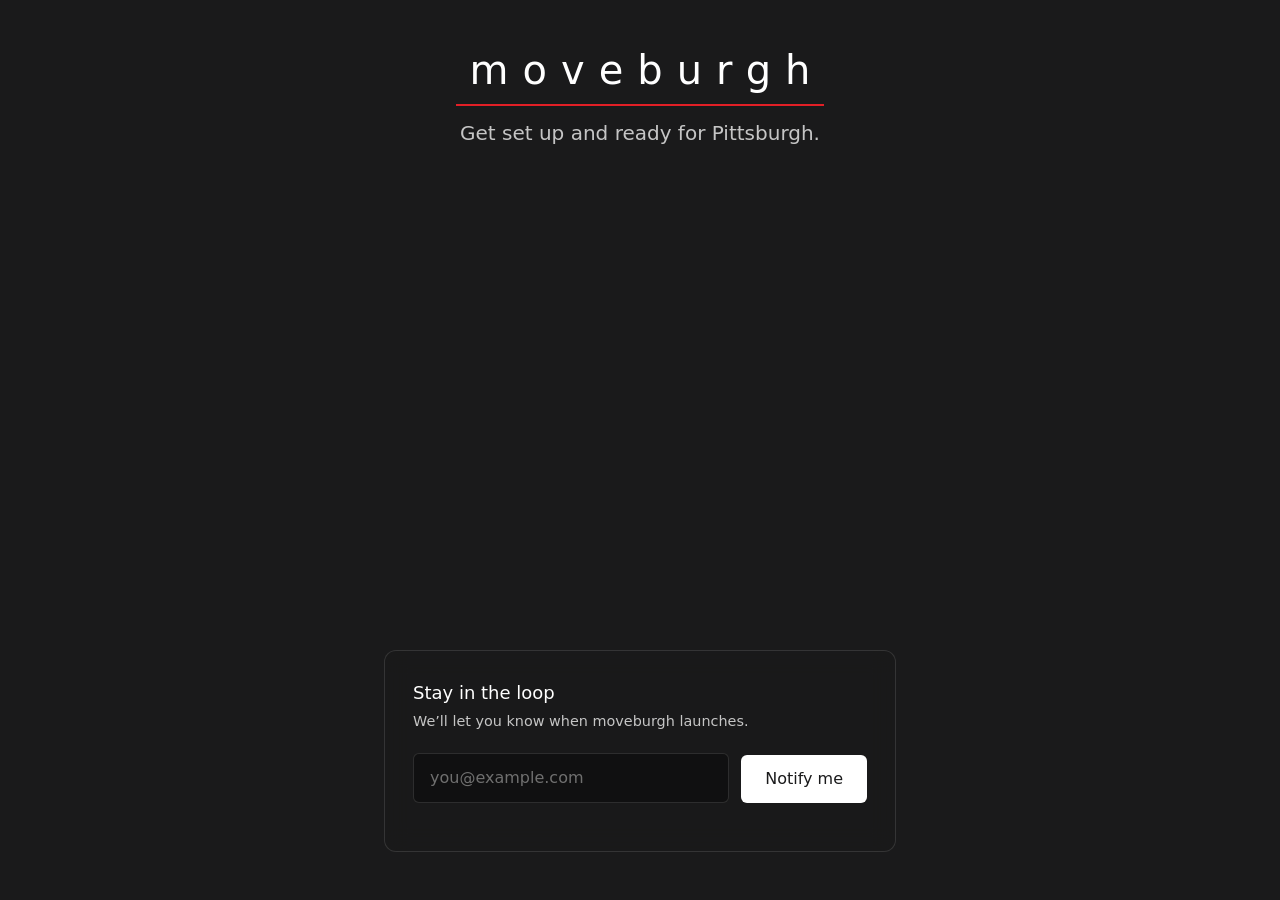
==== index.html @ d7d2cdd4 "Initial commit: moveburgh coming-soon landing page Co-authored-by: Cursor <cursoragent@cursor.com>" ====
<!DOCTYPE html>
<html lang="en">
<head>
  <meta charset="UTF-8">
  <meta name="viewport" content="width=device-width, initial-scale=1.0">
  <meta name="description" content="moveburgh helps you get set up and ready for Pittsburgh. Sign up for updates.">
  <meta name="theme-color" content="#1a1a1b">
  <title>moveburgh — Coming soon</title>
  <link rel="stylesheet" href="styles.css">
</head>
<body>
  <main class="hero" role="main">
    <header class="hero__header">
      <h1 class="wordmark">moveburgh</h1>
      <p class="tagline">Get set up and ready for Pittsburgh.</p>
    </header>

    <section class="signup" aria-labelledby="signup-heading">
      <div class="signup__card">
        <h2 id="signup-heading" class="signup__title">Stay in the loop</h2>
        <p class="signup__hint">We&rsquo;ll let you know when moveburgh launches.</p>

        <form
          id="signup-form"
          class="signup__form"
          action="https://formspree.io/f/xdajllab"
          method="POST"
          novalidate
        >
          <input
            type="text"
            name="_gotcha"
            class="signup__honeypot"
            tabindex="-1"
            autocomplete="off"
            aria-hidden="true"
          >
          <div class="signup__fields">
            <label class="signup__label" for="email">Email address</label>
            <input
              class="signup__input"
              type="email"
              id="email"
              name="email"
              autocomplete="email"
              placeholder="you@example.com"
              required
            >
            <button id="submit-button" class="signup__button" type="submit">Notify me</button>
          </div>
          <p id="form-message" class="signup__message" role="status" aria-live="polite"></p>
        </form>

        <p id="success-message" class="signup__success" hidden role="status" aria-live="polite">
          You&rsquo;re on the list. We&rsquo;ll be in touch when moveburgh launches.
        </p>
      </div>
    </section>
  </main>

  <script src="script.js"></script>
</body>
</html>
---- styles.css ----
:root {
  --bg-dark: #1a1a1b;
  --accent-gold: #ffd700;
  --accent-red: #e21f26;
  --text: #ffffff;
  --text-muted: rgba(255, 255, 255, 0.75);
  --card-bg: rgba(26, 26, 27, 0.55);
  --card-border: rgba(255, 255, 255, 0.12);
  --input-bg: rgba(0, 0, 0, 0.35);
  --error: #ff6b6b;
  --font: system-ui, -apple-system, "Segoe UI", Roboto, sans-serif;
}

*,
*::before,
*::after {
  box-sizing: border-box;
  margin: 0;
  padding: 0;
}

html,
body {
  height: 100%;
}

body {
  font-family: var(--font);
  color: var(--text);
  background-color: var(--bg-dark);
  line-height: 1.5;
  -webkit-font-smoothing: antialiased;
}

.hero {
  position: relative;
  display: flex;
  flex-direction: column;
  align-items: center;
  justify-content: space-between;
  min-height: 100vh;
  min-height: 100dvh;
  padding: 2.5rem 1.5rem 3rem;
  background-image:
    linear-gradient(
      to bottom,
      rgba(26, 26, 27, 0.72) 0%,
      rgba(26, 26, 27, 0.15) 40%,
      rgba(26, 26, 27, 0.35) 70%,
      rgba(26, 26, 27, 0.82) 100%
    ),
    url("images/hero-pittsburgh.png");
  background-size: cover;
  background-position: center;
  background-repeat: no-repeat;
}

.hero__header {
  width: 100%;
  text-align: center;
}

.tagline {
  margin-top: 0.75rem;
  font-size: clamp(1rem, 2.5vw, 1.25rem);
  font-weight: 300;
  color: var(--text-muted);
  max-width: 28rem;
  margin-left: auto;
  margin-right: auto;
}

.wordmark {
  font-size: clamp(1.75rem, 5vw, 2.5rem);
  font-weight: 300;
  letter-spacing: 0.35em;
  text-indent: 0.35em;
  text-transform: lowercase;
  border-bottom: 2px solid var(--accent-red);
  display: inline-block;
  padding-bottom: 0.25rem;
}

.signup {
  width: 100%;
  max-width: 32rem;
  margin-top: auto;
}

.signup__card {
  padding: 1.75rem;
  background: var(--card-bg);
  border: 1px solid var(--card-border);
  border-radius: 12px;
  backdrop-filter: blur(12px);
  -webkit-backdrop-filter: blur(12px);
}

.signup__title {
  font-size: 1.125rem;
  font-weight: 500;
  margin-bottom: 0.35rem;
}

.signup__hint {
  font-size: 0.9rem;
  color: var(--text-muted);
  margin-bottom: 1.25rem;
}

.signup__card.is-success .signup__fields,
.signup__card.is-success .signup__hint,
.signup__card.is-success .signup__title {
  display: none;
}

.signup__fields {
  display: flex;
  flex-wrap: wrap;
  gap: 0.75rem;
  align-items: flex-end;
}

.signup__honeypot {
  position: absolute;
  left: -9999px;
  width: 1px;
  height: 1px;
  overflow: hidden;
}

.signup__button:disabled {
  opacity: 0.7;
  cursor: not-allowed;
}

.signup__label {
  position: absolute;
  width: 1px;
  height: 1px;
  padding: 0;
  margin: -1px;
  overflow: hidden;
  clip: rect(0, 0, 0, 0);
  white-space: nowrap;
  border: 0;
}

.signup__input {
  flex: 1 1 12rem;
  min-width: 0;
  padding: 0.75rem 1rem;
  font: inherit;
  font-size: 1rem;
  color: var(--text);
  background: var(--input-bg);
  border: 1px solid var(--card-border);
  border-radius: 6px;
}

.signup__input::placeholder {
  color: rgba(255, 255, 255, 0.4);
}

.signup__input:focus {
  outline: 2px solid var(--accent-gold);
  outline-offset: 2px;
  border-color: transparent;
}

.signup__button {
  flex: 0 0 auto;
  padding: 0.75rem 1.5rem;
  font: inherit;
  font-size: 1rem;
  font-weight: 500;
  color: var(--bg-dark);
  background: var(--text);
  border: none;
  border-radius: 6px;
  cursor: pointer;
}

.signup__button:hover {
  background: var(--accent-gold);
}

.signup__button:focus {
  outline: 2px solid var(--accent-gold);
  outline-offset: 2px;
}

.signup__message {
  min-height: 1.25rem;
  margin-top: 0.75rem;
  font-size: 0.875rem;
  color: var(--error);
}

.signup__message:empty {
  margin-top: 0;
}

.signup__success {
  font-size: 1rem;
  color: var(--text);
  text-align: center;
}

.signup__success[hidden] {
  display: none;
}

@media (max-width: 480px) {
  .hero {
    background-position: 60% center;
    padding: 2rem 1.25rem 2.5rem;
  }

  .signup__card {
    width: 90%;
    margin: 0 auto;
  }

  .signup__fields {
    flex-direction: column;
    align-items: stretch;
  }

  .signup__button {
    width: 100%;
  }
}

@media (prefers-reduced-motion: reduce) {
  *,
  *::before,
  *::after {
    transition: none !important;
    animation: none !important;
  }
}
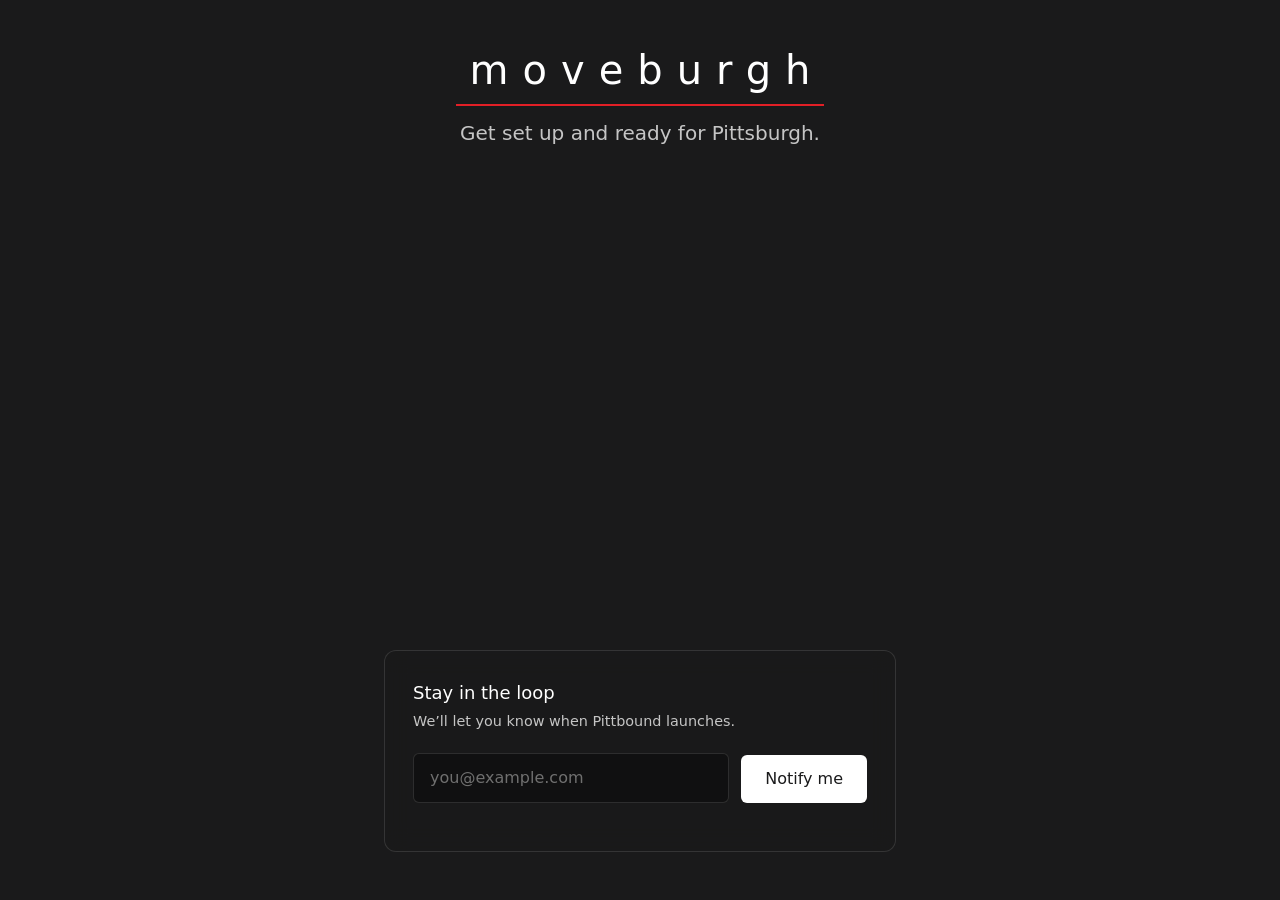
==== commit 7f2b7ba9: "Update index.html Changed name to match current domain" ====
--- a/index.html
+++ b/index.html
@@ -5,7 +5,7 @@
   <meta name="viewport" content="width=device-width, initial-scale=1.0">
   <meta name="description" content="moveburgh helps you get set up and ready for Pittsburgh. Sign up for updates.">
   <meta name="theme-color" content="#1a1a1b">
-  <title>moveburgh — Coming soon</title>
+  <title>Pittbound — Coming soon</title>
   <link rel="stylesheet" href="styles.css">
 </head>
 <body>
@@ -18,7 +18,7 @@
     <section class="signup" aria-labelledby="signup-heading">
       <div class="signup__card">
         <h2 id="signup-heading" class="signup__title">Stay in the loop</h2>
-        <p class="signup__hint">We&rsquo;ll let you know when moveburgh launches.</p>
+        <p class="signup__hint">We&rsquo;ll let you know when Pittbound launches.</p>
 
         <form
           id="signup-form"
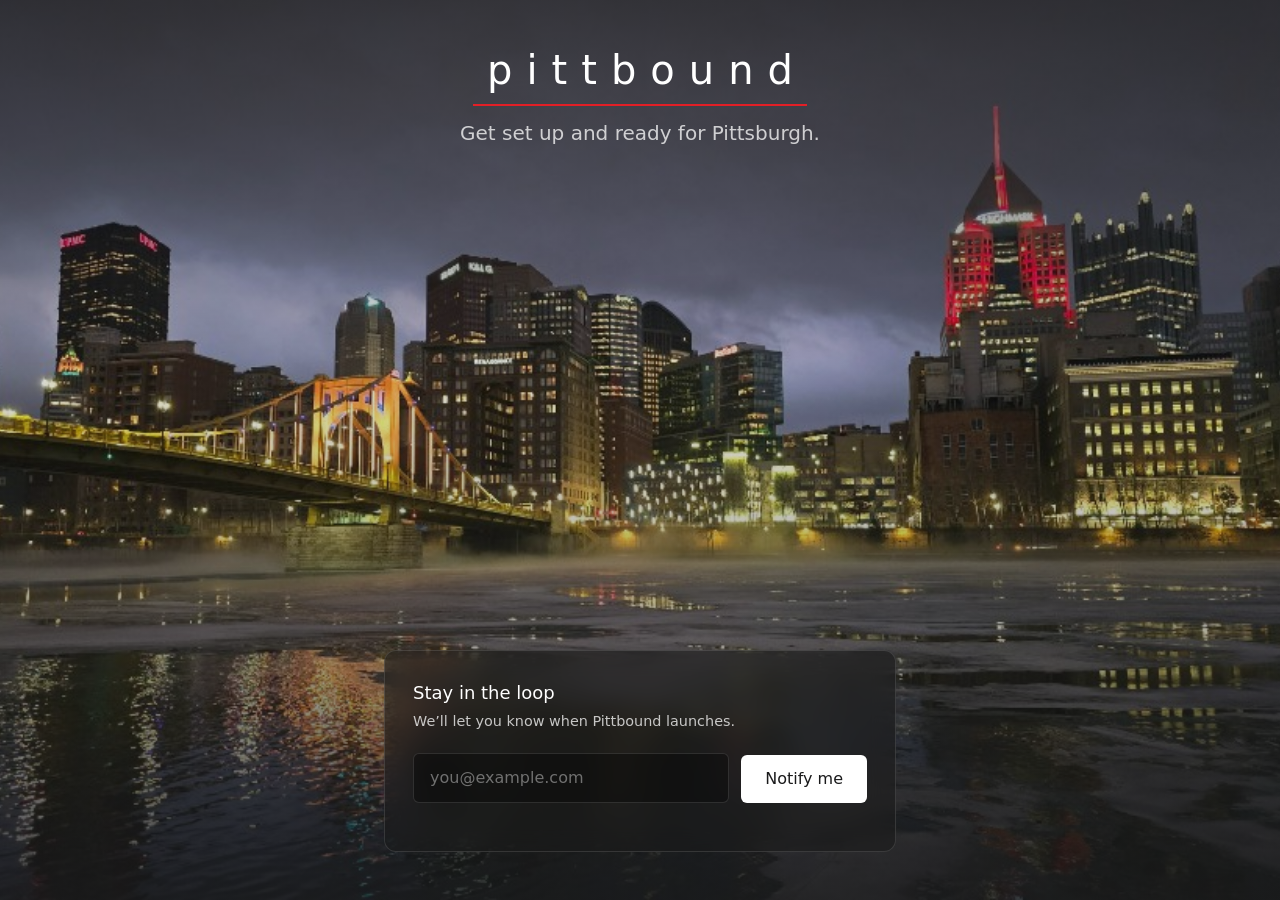
==== commit 75395aa4: "Update index.html Updating names in landing page." ====
--- a/index.html
+++ b/index.html
@@ -3,7 +3,7 @@
 <head>
   <meta charset="UTF-8">
   <meta name="viewport" content="width=device-width, initial-scale=1.0">
-  <meta name="description" content="moveburgh helps you get set up and ready for Pittsburgh. Sign up for updates.">
+  <meta name="description" content="Pittbound helps you get set up and ready for Pittsburgh. Sign up for updates.">
   <meta name="theme-color" content="#1a1a1b">
   <title>Pittbound — Coming soon</title>
   <link rel="stylesheet" href="styles.css">
@@ -11,7 +11,7 @@
 <body>
   <main class="hero" role="main">
     <header class="hero__header">
-      <h1 class="wordmark">moveburgh</h1>
+      <h1 class="wordmark">Pittbound</h1>
       <p class="tagline">Get set up and ready for Pittsburgh.</p>
     </header>
 
@@ -52,7 +52,7 @@
         </form>
 
         <p id="success-message" class="signup__success" hidden role="status" aria-live="polite">
-          You&rsquo;re on the list. We&rsquo;ll be in touch when moveburgh launches.
+          You&rsquo;re on the list. We&rsquo;ll be in touch when Pittbound launches.
         </p>
       </div>
     </section>
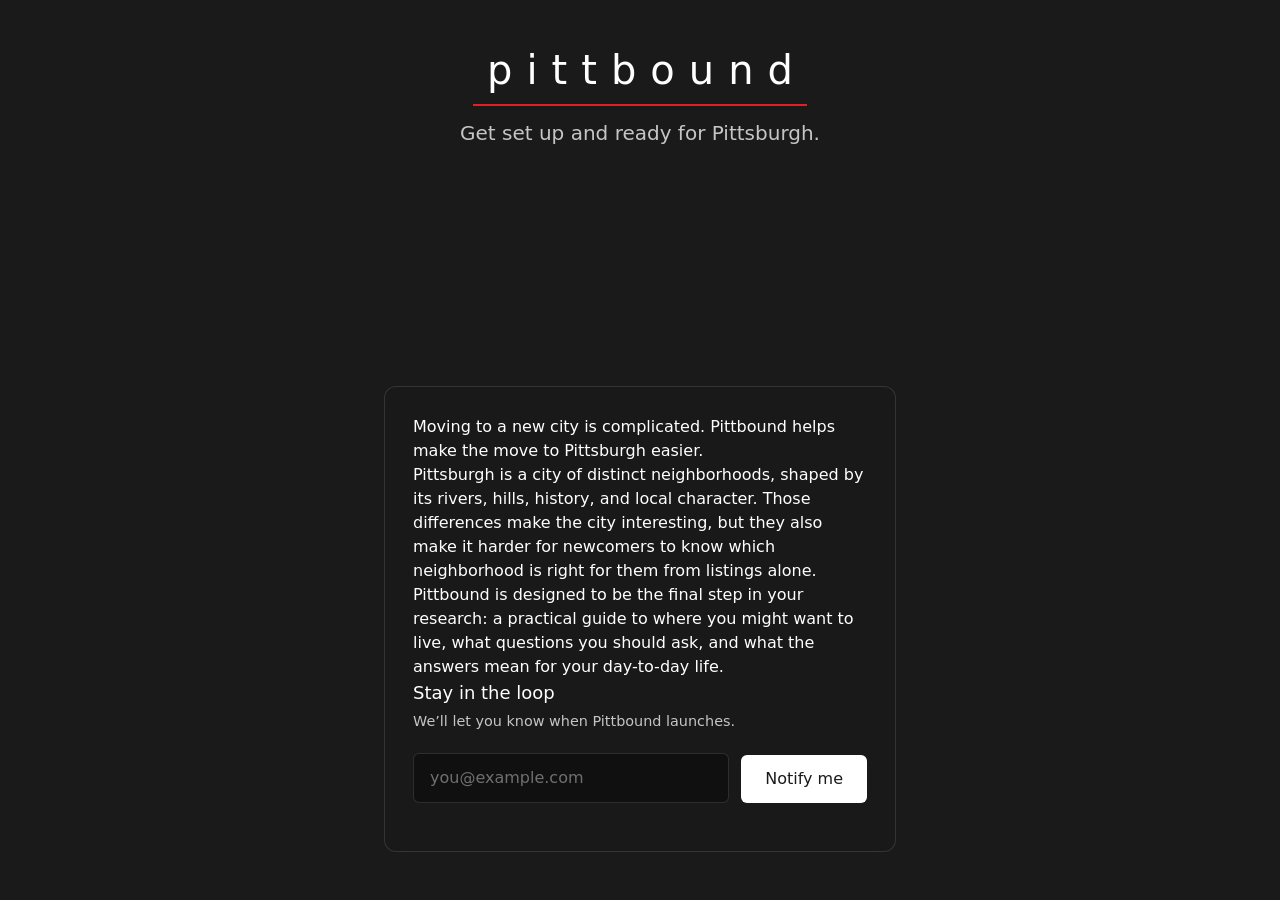
==== commit b9872bc0: "Add introductory copy to the signup card on the landing page. Co-authored-by: Cursor <cursoragent@cu" ====
--- a/index.html
+++ b/index.html
@@ -17,6 +17,16 @@
 
     <section class="signup" aria-labelledby="signup-heading">
       <div class="signup__card">
+        <p class="signup__intro">
+          Moving to a new city is complicated. Pittbound helps make the move to Pittsburgh easier.
+        </p>
+        <p class="signup__intro">
+          Pittsburgh is a city of distinct neighborhoods, shaped by its rivers, hills, history, and local character. Those differences make the city interesting, but they also make it harder for newcomers to know which neighborhood is right for them from listings alone.
+        </p>
+        <p class="signup__intro">
+          Pittbound is designed to be the final step in your research: a practical guide to where you might want to live, what questions you should ask, and what the answers mean for your day-to-day life.
+        </p>
+
         <h2 id="signup-heading" class="signup__title">Stay in the loop</h2>
         <p class="signup__hint">We&rsquo;ll let you know when Pittbound launches.</p>
 
--- a/styles.css
+++ b/styles.css
@@ -49,7 +49,7 @@
       rgba(26, 26, 27, 0.35) 70%,
       rgba(26, 26, 27, 0.82) 100%
     ),
-    url("images/hero-pittsburgh.png");
+    url("images/pitt-front.jpg");
   background-size: cover;
   background-position: center;
   background-repeat: no-repeat;
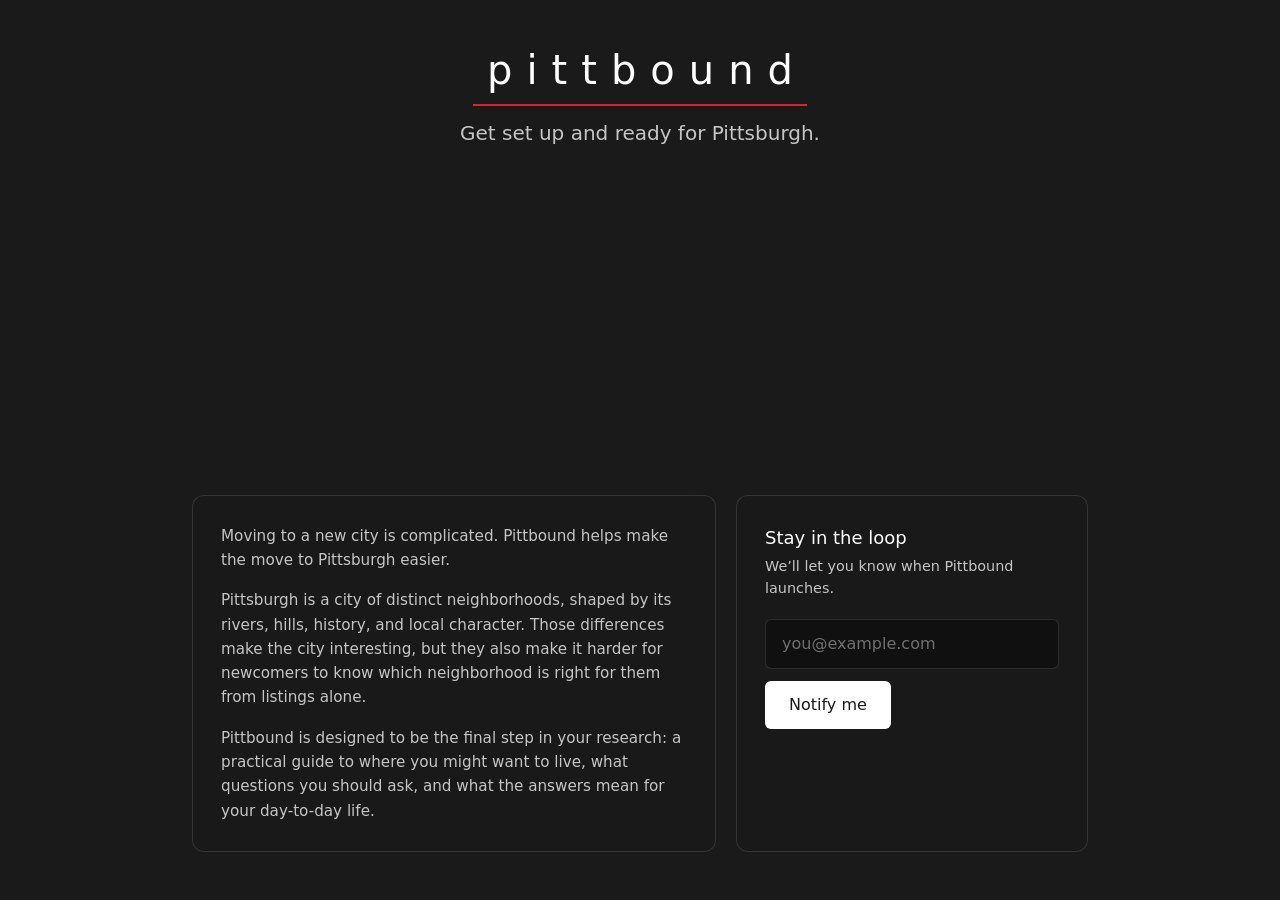
==== commit 316b13ef: "Updated the description box." ====
--- a/index.html
+++ b/index.html
@@ -16,54 +16,58 @@
     </header>
 
     <section class="signup" aria-labelledby="signup-heading">
-      <div class="signup__card">
-        <p class="signup__intro">
-          Moving to a new city is complicated. Pittbound helps make the move to Pittsburgh easier.
-        </p>
-        <p class="signup__intro">
-          Pittsburgh is a city of distinct neighborhoods, shaped by its rivers, hills, history, and local character. Those differences make the city interesting, but they also make it harder for newcomers to know which neighborhood is right for them from listings alone.
-        </p>
-        <p class="signup__intro">
-          Pittbound is designed to be the final step in your research: a practical guide to where you might want to live, what questions you should ask, and what the answers mean for your day-to-day life.
-        </p>
+      <div class="signup__layout">
+        <div class="signup__intro-card">
+          <p class="signup__intro">
+            Moving to a new city is complicated. Pittbound helps make the move to Pittsburgh easier.
+          </p>
+          <p class="signup__intro">
+            Pittsburgh is a city of distinct neighborhoods, shaped by its rivers, hills, history, and local character. Those differences make the city interesting, but they also make it harder for newcomers to know which neighborhood is right for them from listings alone.
+          </p>
+          <p class="signup__intro">
+            Pittbound is designed to be the final step in your research: a practical guide to where you might want to live, what questions you should ask, and what the answers mean for your day-to-day life.
+          </p>
+        </div>
 
-        <h2 id="signup-heading" class="signup__title">Stay in the loop</h2>
-        <p class="signup__hint">We&rsquo;ll let you know when Pittbound launches.</p>
+        <div class="signup__card">
+          <h2 id="signup-heading" class="signup__title">Stay in the loop</h2>
+          <p class="signup__hint">We&rsquo;ll let you know when Pittbound launches.</p>
 
-        <form
-          id="signup-form"
-          class="signup__form"
-          action="https://formspree.io/f/xdajllab"
-          method="POST"
-          novalidate
-        >
-          <input
-            type="text"
-            name="_gotcha"
-            class="signup__honeypot"
-            tabindex="-1"
-            autocomplete="off"
-            aria-hidden="true"
+          <form
+            id="signup-form"
+            class="signup__form"
+            action="https://formspree.io/f/xdajllab"
+            method="POST"
+            novalidate
           >
-          <div class="signup__fields">
-            <label class="signup__label" for="email">Email address</label>
             <input
-              class="signup__input"
-              type="email"
-              id="email"
-              name="email"
-              autocomplete="email"
-              placeholder="you@example.com"
-              required
+              type="text"
+              name="_gotcha"
+              class="signup__honeypot"
+              tabindex="-1"
+              autocomplete="off"
+              aria-hidden="true"
             >
-            <button id="submit-button" class="signup__button" type="submit">Notify me</button>
-          </div>
-          <p id="form-message" class="signup__message" role="status" aria-live="polite"></p>
-        </form>
+            <div class="signup__fields">
+              <label class="signup__label" for="email">Email address</label>
+              <input
+                class="signup__input"
+                type="email"
+                id="email"
+                name="email"
+                autocomplete="email"
+                placeholder="you@example.com"
+                required
+              >
+              <button id="submit-button" class="signup__button" type="submit">Notify me</button>
+            </div>
+            <p id="form-message" class="signup__message" role="status" aria-live="polite"></p>
+          </form>
 
-        <p id="success-message" class="signup__success" hidden role="status" aria-live="polite">
-          You&rsquo;re on the list. We&rsquo;ll be in touch when Pittbound launches.
-        </p>
+          <p id="success-message" class="signup__success" hidden role="status" aria-live="polite">
+            You&rsquo;re on the list. We&rsquo;ll be in touch when Pittbound launches.
+          </p>
+        </div>
       </div>
     </section>
   </main>
--- a/styles.css
+++ b/styles.css
@@ -83,10 +83,17 @@
 
 .signup {
   width: 100%;
-  max-width: 32rem;
+  max-width: 56rem;
   margin-top: auto;
 }
 
+.signup__layout {
+  display: flex;
+  gap: 1.25rem;
+  align-items: stretch;
+}
+
+.signup__intro-card,
 .signup__card {
   padding: 1.75rem;
   background: var(--card-bg);
@@ -94,6 +101,27 @@
   border-radius: 12px;
   backdrop-filter: blur(12px);
   -webkit-backdrop-filter: blur(12px);
+}
+
+.signup__intro-card {
+  flex: 1.35 1 0;
+  min-width: 0;
+}
+
+.signup__card {
+  flex: 1 1 18rem;
+  min-width: 0;
+  max-width: 22rem;
+}
+
+.signup__intro {
+  font-size: 0.95rem;
+  line-height: 1.6;
+  color: var(--text-muted);
+}
+
+.signup__intro + .signup__intro {
+  margin-top: 1rem;
 }
 
 .signup__title {
@@ -211,12 +239,26 @@
   display: none;
 }
 
+@media (max-width: 720px) {
+  .signup__layout {
+    flex-direction: column;
+    align-items: center;
+  }
+
+  .signup__intro-card,
+  .signup__card {
+    width: 100%;
+    max-width: 32rem;
+  }
+}
+
 @media (max-width: 480px) {
   .hero {
     background-position: 60% center;
     padding: 2rem 1.25rem 2.5rem;
   }
 
+  .signup__intro-card,
   .signup__card {
     width: 90%;
     margin: 0 auto;
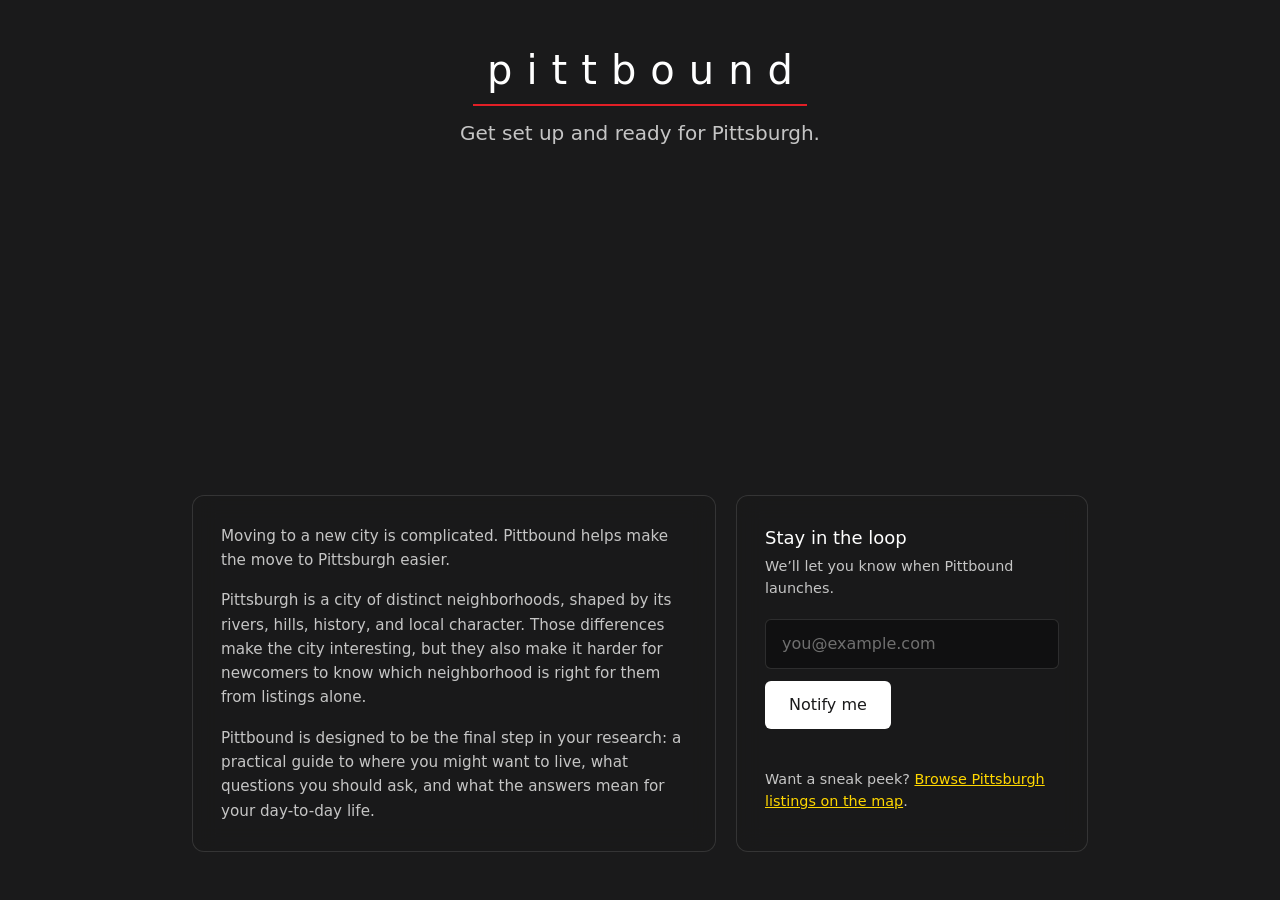
==== commit 540a5dd3: "Add landing page map link and stabilize price overlay deciles. Link index.html to the listings map a" ====
--- a/index.html
+++ b/index.html
@@ -67,6 +67,11 @@
           <p id="success-message" class="signup__success" hidden role="status" aria-live="polite">
             You&rsquo;re on the list. We&rsquo;ll be in touch when Pittbound launches.
           </p>
+
+          <p class="signup__secondary">
+            Want a sneak peek?
+            <a href="map.html">Browse Pittsburgh listings on the map</a>.
+          </p>
         </div>
       </div>
     </section>
--- a/styles.css
+++ b/styles.css
@@ -136,6 +136,20 @@
   margin-bottom: 1.25rem;
 }
 
+.signup__secondary {
+  font-size: 0.9rem;
+  color: var(--text-muted);
+  margin-top: 1.25rem;
+}
+
+.signup__secondary a {
+  color: var(--accent-gold);
+}
+
+.signup__secondary a:hover {
+  color: var(--text);
+}
+
 .signup__card.is-success .signup__fields,
 .signup__card.is-success .signup__hint,
 .signup__card.is-success .signup__title {
